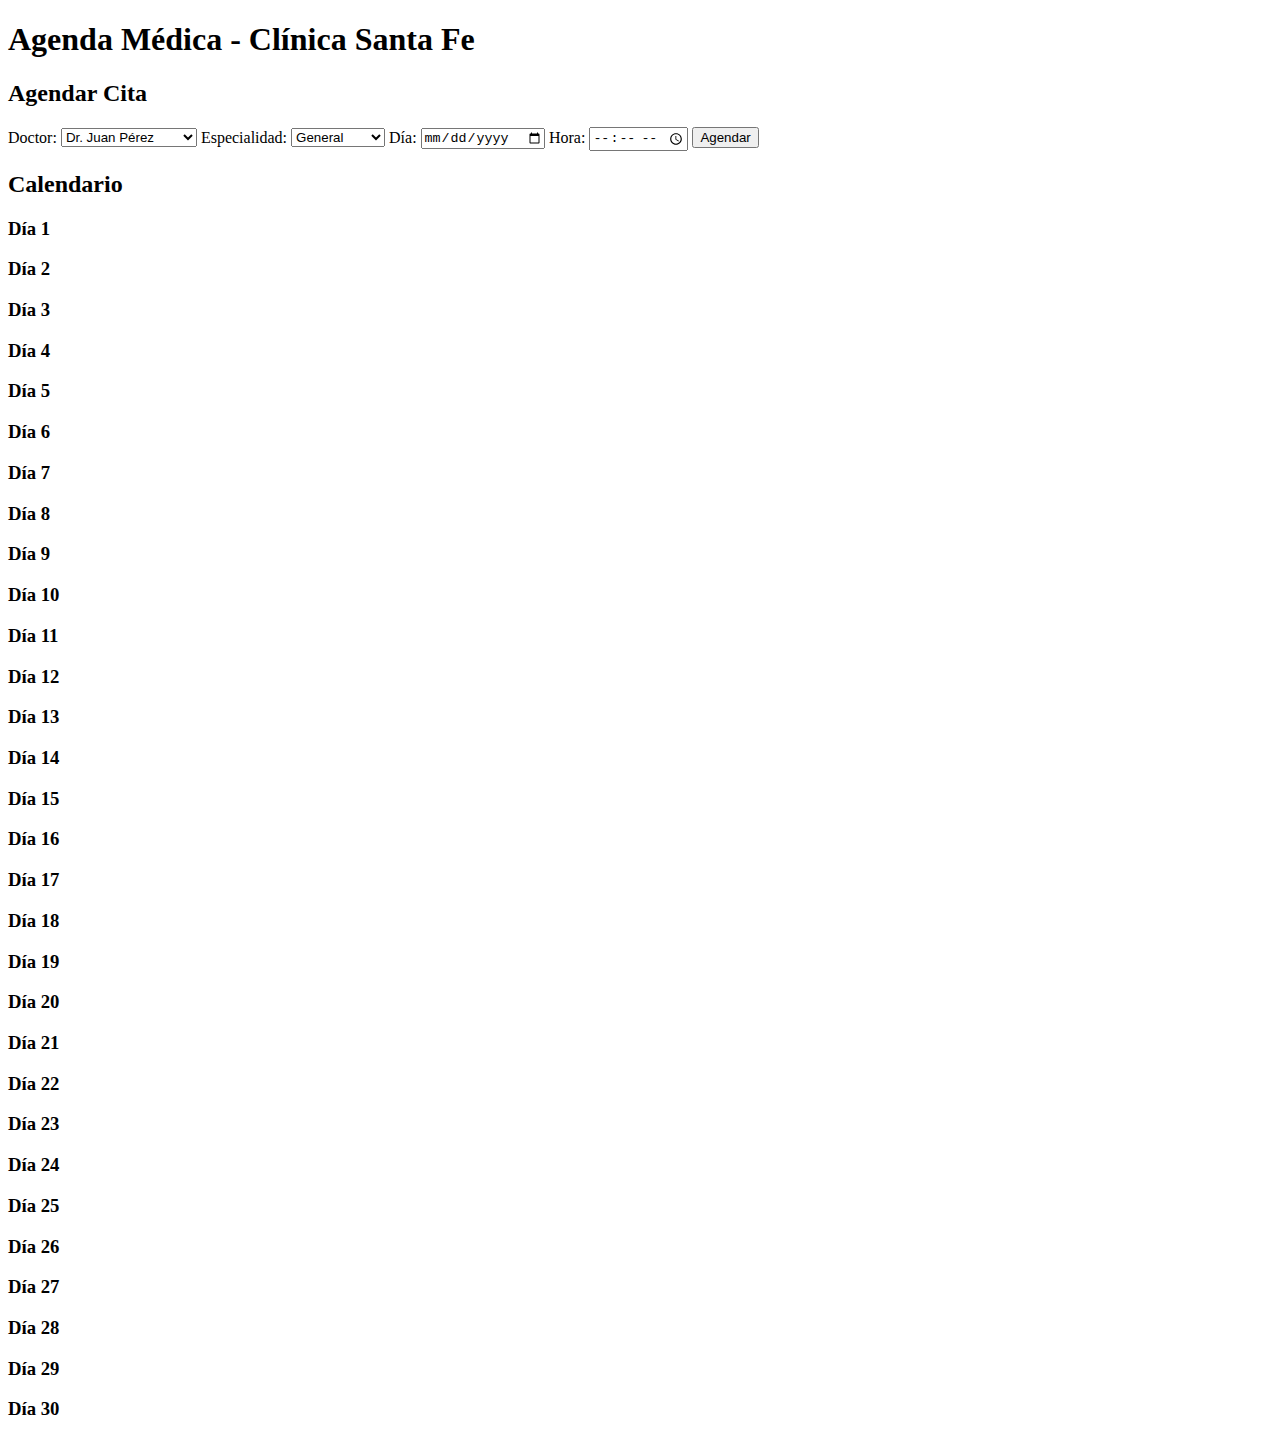
==== calendario.html @ 785bb621 "primera prueba" ====
<!DOCTYPE html>
<html lang="es">
<head>
    <meta charset="UTF-8">
    <meta name="viewport" content="width=device-width, initial-scale=1.0">
    <title>Agenda Médica - Clínica Santa Fe</title>
    <link rel="stylesheet" href="calendario.css">
</head>
<body>
    <header>
        <h1>Agenda Médica - Clínica Santa Fe</h1>
    </header>
    <main>
        <section class="appointment-form">
            <h2>Agendar Cita</h2>
            <form id="appointmentForm">
                <label for="doctor">Doctor:</label>
                <select id="doctor" name="doctor">
                    <option value="Dr. Juan Pérez">Dr. Juan Pérez</option>
                    <option value="Dra. María López">Dra. María López</option>
                    <option value="Dr. Carlos Ramírez">Dr. Carlos Ramírez</option>
                </select>

                <label for="specialty">Especialidad:</label>
                <select id="specialty" name="specialty">
                    <option value="General">General</option>
                    <option value="Pediatría">Pediatría</option>
                    <option value="Cardiología">Cardiología</option>
                    <option value="Ginecología">Ginecología</option>
                </select>

                <label for="date">Día:</label>
                <input type="date" id="date" name="date" required>

                <label for="time">Hora:</label>
                <input type="time" id="time" name="time" required>

                <button type="submit">Agendar</button>
            </form>
        </section>
        <section class="calendar">
            <h2>Calendario</h2>
            <div id="calendar"></div>
        </section>
    </main>
    <script src="calendario.js"></script>
</body>
</html>
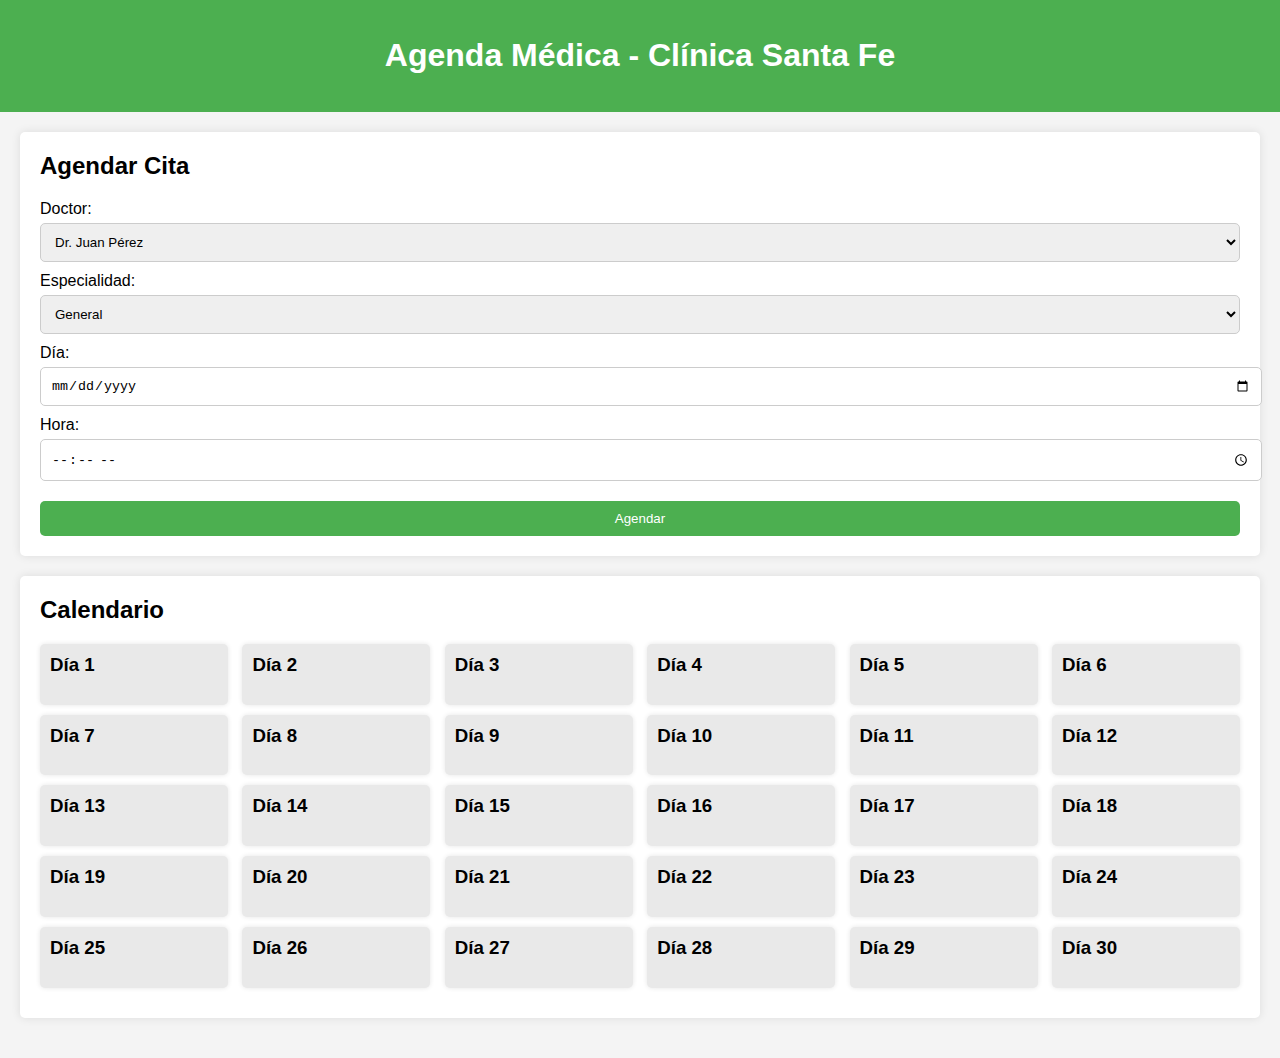
==== commit d637fbf6: "Update calendario.html" ====
--- a/calendario.html
+++ b/calendario.html
@@ -4,7 +4,7 @@
     <meta charset="UTF-8">
     <meta name="viewport" content="width=device-width, initial-scale=1.0">
     <title>Agenda Médica - Clínica Santa Fe</title>
-    <link rel="stylesheet" href="calendario.css">
+    <link rel="stylesheet" href="css/calendario.css">
 </head>
 <body>
     <header>
@@ -45,4 +45,4 @@
     </main>
     <script src="calendario.js"></script>
 </body>
-</html>+</html>
--- a/css/calendario.css
+++ b/css/calendario.css
@@ -0,0 +1,79 @@
+body {
+    font-family: Arial, sans-serif;
+    margin: 0;
+    padding: 0;
+    background-color: #f4f4f4;
+}
+
+header {
+    background-color: #4CAF50;
+    color: white;
+    padding: 1em 0;
+    text-align: center;
+}
+
+main {
+    padding: 20px;
+}
+
+.appointment-form,
+.calendar {
+    background: white;
+    padding: 20px;
+    margin-bottom: 20px;
+    border-radius: 5px;
+    box-shadow: 0 0 10px rgba(0, 0, 0, 0.1);
+}
+
+.appointment-form h2,
+.calendar h2 {
+    margin-top: 0;
+}
+
+label {
+    display: block;
+    margin-top: 10px;
+}
+
+input, select, button {
+    width: 100%;
+    padding: 10px;
+    margin-top: 5px;
+    border: 1px solid #ccc;
+    border-radius: 5px;
+}
+
+button {
+    background-color: #4CAF50;
+    color: white;
+    border: none;
+    cursor: pointer;
+    margin-top: 20px;
+}
+
+button:hover {
+    background-color: #45a049;
+}
+
+#calendar {
+    display: flex;
+    flex-wrap: wrap;
+    justify-content: space-between;
+}
+
+.calendar-day {
+    width: 14%;
+    background-color: #e9e9e9;
+    margin-bottom: 10px;
+    padding: 10px;
+    border-radius: 5px;
+    box-shadow: 0 0 5px rgba(0, 0, 0, 0.1);
+}
+
+.calendar-day.occupied {
+    background-color: #ffdddd;
+}
+
+.calendar-day h3 {
+    margin-top: 0;
+}
